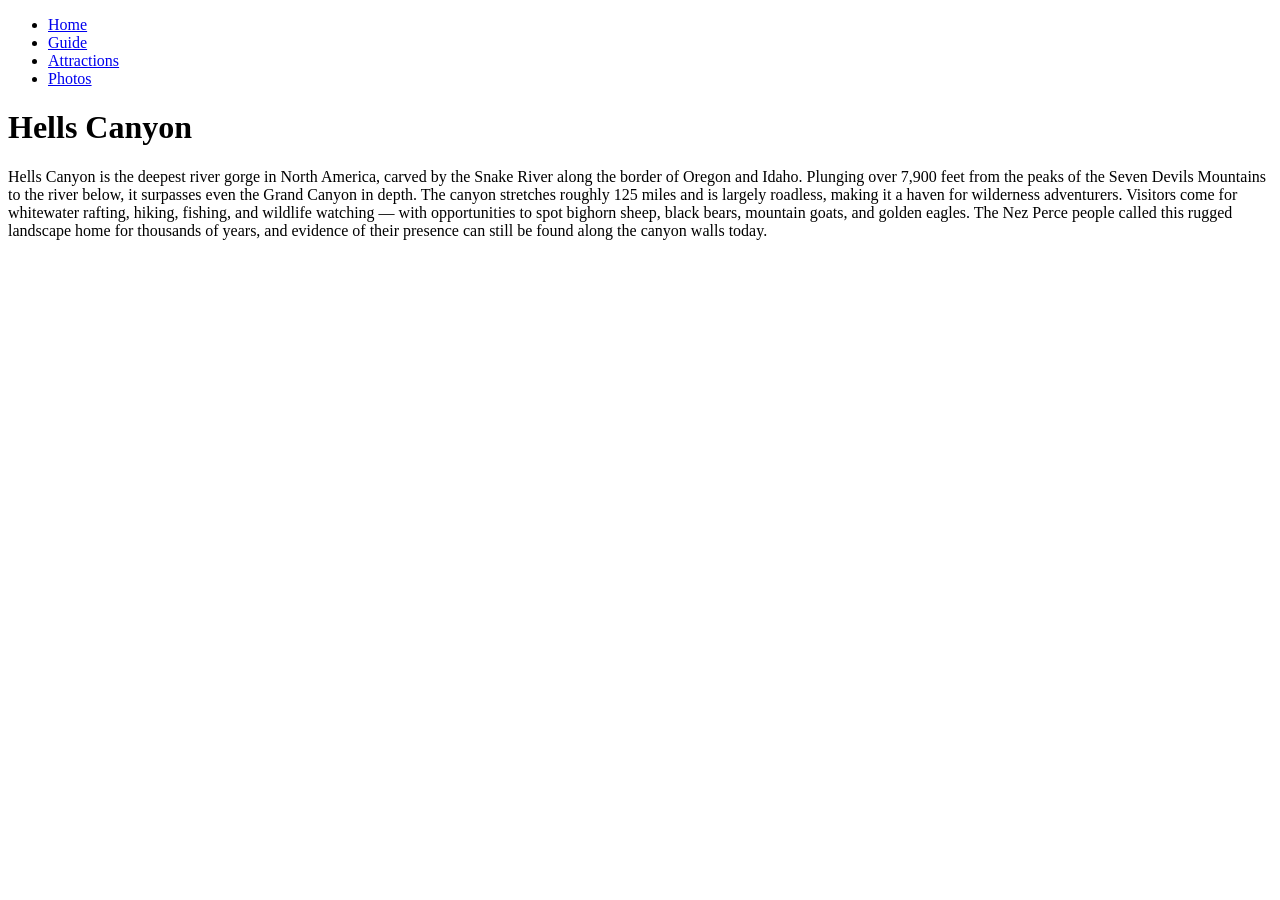
==== index.html @ 32e62834 "add home page html" ====
<!DOCTYPE html>
<html lang="en">
  <head>
    <meta charset="UTF-8" />
    <meta name="viewport" content="width=device-width, initial-scale=1.0" />
    <title>Hells Canyon</title>
  </head>
  <body>
    <header>
      <nav>
        <ul>
          <li><a href="#">Home</a></li>
          <li><a href="#">Guide</a></li>
          <li><a href="#">Attractions</a></li>
          <li><a href="#">Photos</a></li>
        </ul>
      </nav>
      <div class="hero">
        <h1>Hells Canyon</h1>
      </div>
    </header>

    <main>
      <section class="summary">
        <p>
          Hells Canyon is the deepest river gorge in North America, carved by the
          Snake River along the border of Oregon and Idaho. Plunging over 7,900 feet
          from the peaks of the Seven Devils Mountains to the river below, it
          surpasses even the Grand Canyon in depth. The canyon stretches roughly 125
          miles and is largely roadless, making it a haven for wilderness adventurers.
          Visitors come for whitewater rafting, hiking, fishing, and wildlife watching —
          with opportunities to spot bighorn sheep, black bears, mountain goats, and
          golden eagles. The Nez Perce people called this rugged landscape home for
          thousands of years, and evidence of their presence can still be found along
          the canyon walls today.
        </p>
      </section>
    </main>
  </body>
</html>
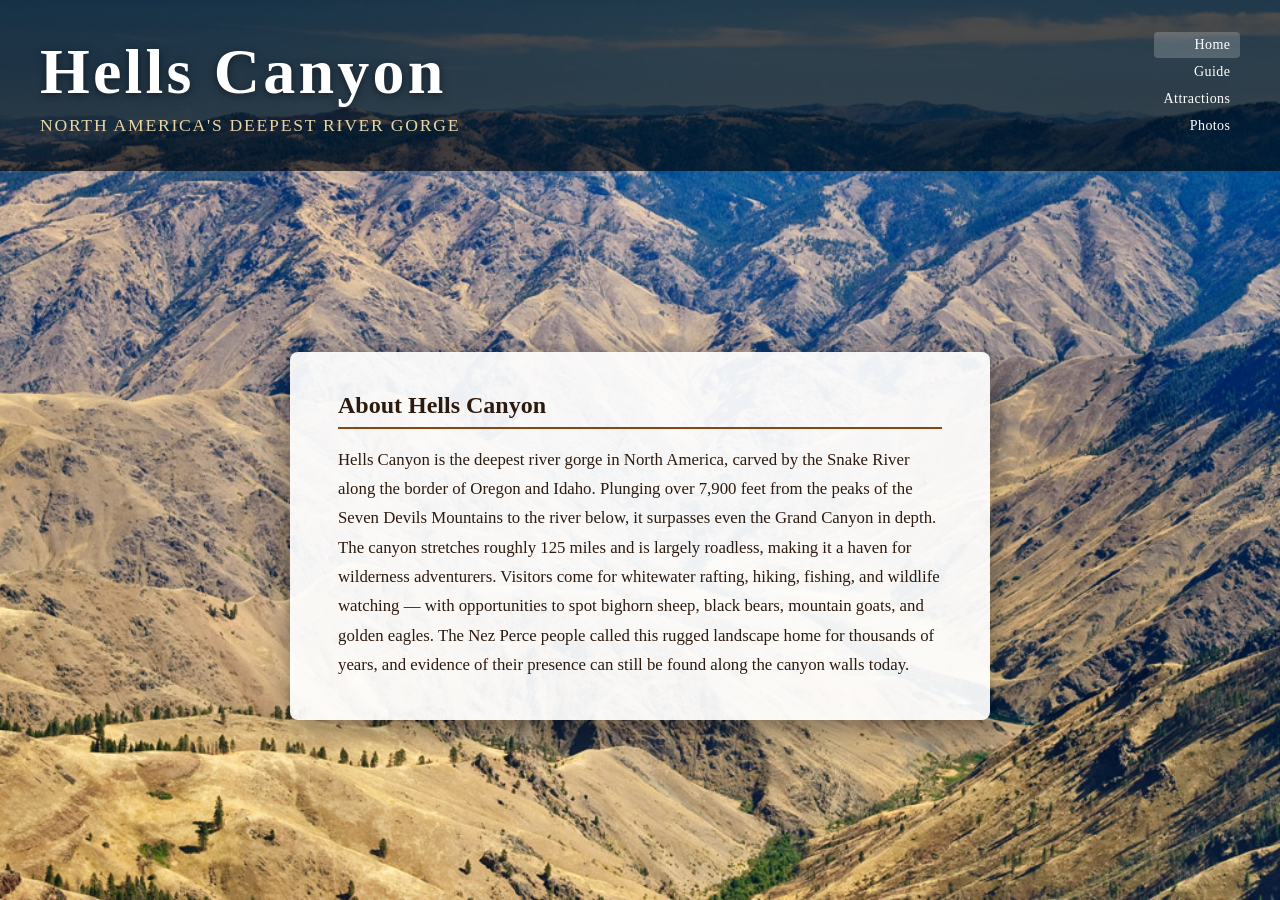
==== commit 3defecad: "Claude's first pass at CSS" ====
--- a/index.html
+++ b/index.html
@@ -4,24 +4,15 @@
     <meta charset="UTF-8" />
     <meta name="viewport" content="width=device-width, initial-scale=1.0" />
     <title>Hells Canyon</title>
+    <link rel="stylesheet" href="/style.css" />
+    <script src="/components/site-header.js" defer></script>
   </head>
   <body>
-    <header>
-      <nav>
-        <ul>
-          <li><a href="#">Home</a></li>
-          <li><a href="#">Guide</a></li>
-          <li><a href="#">Attractions</a></li>
-          <li><a href="#">Photos</a></li>
-        </ul>
-      </nav>
-      <div class="hero">
-        <h1>Hells Canyon</h1>
-      </div>
-    </header>
+    <site-header></site-header>
 
     <main>
       <section class="summary">
+        <h2>About Hells Canyon</h2>
         <p>
           Hells Canyon is the deepest river gorge in North America, carved by the
           Snake River along the border of Oregon and Idaho. Plunging over 7,900 feet
--- a/style.css
+++ b/style.css
@@ -0,0 +1,331 @@
+*, *::before, *::after {
+  box-sizing: border-box;
+  margin: 0;
+  padding: 0;
+}
+
+body {
+  min-height: 100vh;
+  display: flex;
+  flex-direction: column;
+  background-image: url('images/photos/background.jpg');
+  background-size: cover;
+  background-position: center;
+  background-attachment: fixed;
+  font-family: Georgia, serif;
+}
+
+/* ===== CUSTOM ELEMENTS ===== */
+
+site-header {
+  display: contents;
+}
+
+attraction-card {
+  display: contents;
+}
+
+/* ===== HEADER ===== */
+
+header {
+  width: 100%;
+}
+
+.header-inner {
+  background-color: rgba(0, 0, 0, 0.65);
+  padding: 2rem 2.5rem;
+  display: flex;
+  flex-direction: row;
+  justify-content: space-between;
+  align-items: center;
+  gap: 1.5rem;
+}
+
+.header-text {
+  display: flex;
+  flex-direction: column;
+  gap: 0.4rem;
+}
+
+h1 {
+  color: #ffffff;
+  font-size: clamp(2rem, 5vw, 4rem);
+  letter-spacing: 0.05em;
+  text-shadow: 0 2px 8px rgba(0, 0, 0, 0.5);
+}
+
+.tagline {
+  color: #e8d5a3;
+  font-size: clamp(0.8rem, 1.5vw, 1.1rem);
+  letter-spacing: 0.1em;
+  text-transform: uppercase;
+}
+
+/* ===== DESKTOP NAV ===== */
+
+.header-nav ul {
+  list-style: none;
+  display: flex;
+  flex-direction: column;
+  gap: 0.1rem;
+}
+
+.header-nav a {
+  color: #ffffff;
+  text-decoration: none;
+  padding: 0.3rem 0.6rem;
+  display: block;
+  border-radius: 4px;
+  font-size: 0.875rem;
+  letter-spacing: 0.03em;
+  text-align: right;
+  transition: background-color 0.2s;
+}
+
+.header-nav a:hover,
+.header-nav a[aria-current="page"] {
+  background-color: rgba(255, 255, 255, 0.2);
+}
+
+.hamburger-wrap {
+  display: none;
+}
+
+/* ===== MAIN ===== */
+
+main {
+  flex: 1;
+  display: flex;
+  flex-direction: column;
+  align-items: center;
+  padding: 3rem 1.5rem;
+  gap: 2rem;
+}
+
+/* ===== HOME: SUMMARY BOX ===== */
+
+.summary {
+  background-color: rgba(255, 255, 255, 0.93);
+  border-radius: 8px;
+  max-width: 700px;
+  width: 100%;
+  padding: 2.5rem 3rem;
+  display: grid;
+  gap: 1rem;
+  box-shadow: 0 8px 32px rgba(0, 0, 0, 0.45);
+  margin: auto;
+}
+
+.summary h2 {
+  color: #2c1a0e;
+  font-size: 1.5rem;
+  border-bottom: 2px solid #8b4513;
+  padding-bottom: 0.5rem;
+}
+
+.summary p {
+  color: #2c1a0e;
+  font-size: 1.05rem;
+  line-height: 1.75;
+}
+
+/* ===== GUIDE / ATTRACTIONS: SECTION HEADING ===== */
+
+main > h2 {
+  color: #ffffff;
+  font-size: 1.75rem;
+  letter-spacing: 0.04em;
+  text-shadow: 0 2px 8px rgba(0, 0, 0, 0.6);
+  text-align: center;
+  max-width: 900px;
+  width: 100%;
+}
+
+/* ===== ATTRACTION CARDS ===== */
+
+.card {
+  display: flex;
+  flex-direction: row;
+  max-width: 900px;
+  width: 100%;
+  background-color: rgba(255, 255, 255, 0.93);
+  border-radius: 8px;
+  overflow: hidden;
+  box-shadow: 0 4px 24px rgba(0, 0, 0, 0.4);
+  padding: 0.75rem;
+  gap: 0.75rem;
+}
+
+.card--flip {
+  flex-direction: row-reverse;
+}
+
+.card img {
+  width: 45%;
+  object-fit: cover;
+  display: block;
+  flex-shrink: 0;
+  border-radius: 4px;
+}
+
+.card__content {
+  flex: 1;
+  padding: 2rem 2.5rem;
+  display: flex;
+  flex-direction: column;
+  justify-content: center;
+  gap: 1rem;
+}
+
+.card__content h3 {
+  color: #2c1a0e;
+  font-size: 1.4rem;
+  border-bottom: 2px solid #8b4513;
+  padding-bottom: 0.5rem;
+}
+
+.card__content p {
+  color: #2c1a0e;
+  line-height: 1.75;
+}
+
+/* ===== PHOTO GALLERY ===== */
+
+.gallery {
+  display: grid;
+  grid-template-columns: repeat(auto-fill, minmax(280px, 1fr));
+  gap: 1.5rem;
+  max-width: 1200px;
+  width: 100%;
+}
+
+figure {
+  display: flex;
+  flex-direction: column;
+  gap: 0.5rem;
+  background-color: rgba(255, 255, 255, 0.93);
+  border-radius: 8px;
+  overflow: hidden;
+  box-shadow: 0 4px 16px rgba(0, 0, 0, 0.35);
+  padding: 0.75rem;
+}
+
+figure img {
+  width: 100%;
+  aspect-ratio: 4 / 3;
+  object-fit: cover;
+  display: block;
+  border-radius: 4px;
+}
+
+figcaption {
+  color: #2c1a0e;
+  font-size: 0.875rem;
+  line-height: 1.5;
+  font-style: italic;
+}
+
+/* ===== MOBILE ===== */
+
+@media (max-width: 768px) {
+
+  .header-nav {
+    display: none;
+  }
+
+  .header-inner {
+    padding: 1.5rem 1.25rem;
+  }
+
+  .hamburger-wrap {
+    display: block;
+    position: relative;
+  }
+
+  .hamburger-btn {
+    background: none;
+    border: 2px solid rgba(255, 255, 255, 0.7);
+    border-radius: 4px;
+    cursor: pointer;
+    padding: 0.4rem 0.5rem;
+    display: flex;
+    flex-direction: column;
+    gap: 5px;
+  }
+
+  .hamburger-btn span {
+    display: block;
+    width: 22px;
+    height: 2px;
+    background: #ffffff;
+    border-radius: 2px;
+  }
+
+  .mobile-nav {
+    display: none;
+    position: absolute;
+    top: 100%;
+    right: 0;
+    background-color: rgba(20, 10, 5, 0.75);
+    border-radius: 6px;
+    padding: 1rem 0.5rem 0.5rem;
+    min-width: 160px;
+    z-index: 100;
+    box-shadow: 0 6px 20px rgba(0, 0, 0, 0.5);
+  }
+
+  .hamburger-wrap:hover .mobile-nav {
+    display: block;
+  }
+
+  .mobile-nav ul {
+    list-style: none;
+    display: flex;
+    flex-direction: column;
+    gap: 0.25rem;
+  }
+
+  .mobile-nav a {
+    color: #ffffff;
+    text-decoration: none;
+    padding: 0.65rem 1rem;
+    display: block;
+    border-radius: 4px;
+    font-size: 1rem;
+    transition: background-color 0.2s;
+  }
+
+  .mobile-nav a:hover,
+  .mobile-nav a[aria-current="page"] {
+    background-color: rgba(255, 255, 255, 0.2);
+  }
+
+  .card,
+  .card--flip {
+    flex-direction: column;
+  }
+
+  .card img {
+    width: 100%;
+    max-height: 240px;
+    border-radius: 4px;
+  }
+
+  .card__content {
+    padding: 1.5rem;
+  }
+
+  main {
+    padding: 2rem 1rem;
+    gap: 1.5rem;
+  }
+
+  .summary {
+    padding: 1.5rem;
+  }
+
+  .gallery {
+    grid-template-columns: repeat(auto-fill, minmax(240px, 1fr));
+    gap: 1rem;
+  }
+}
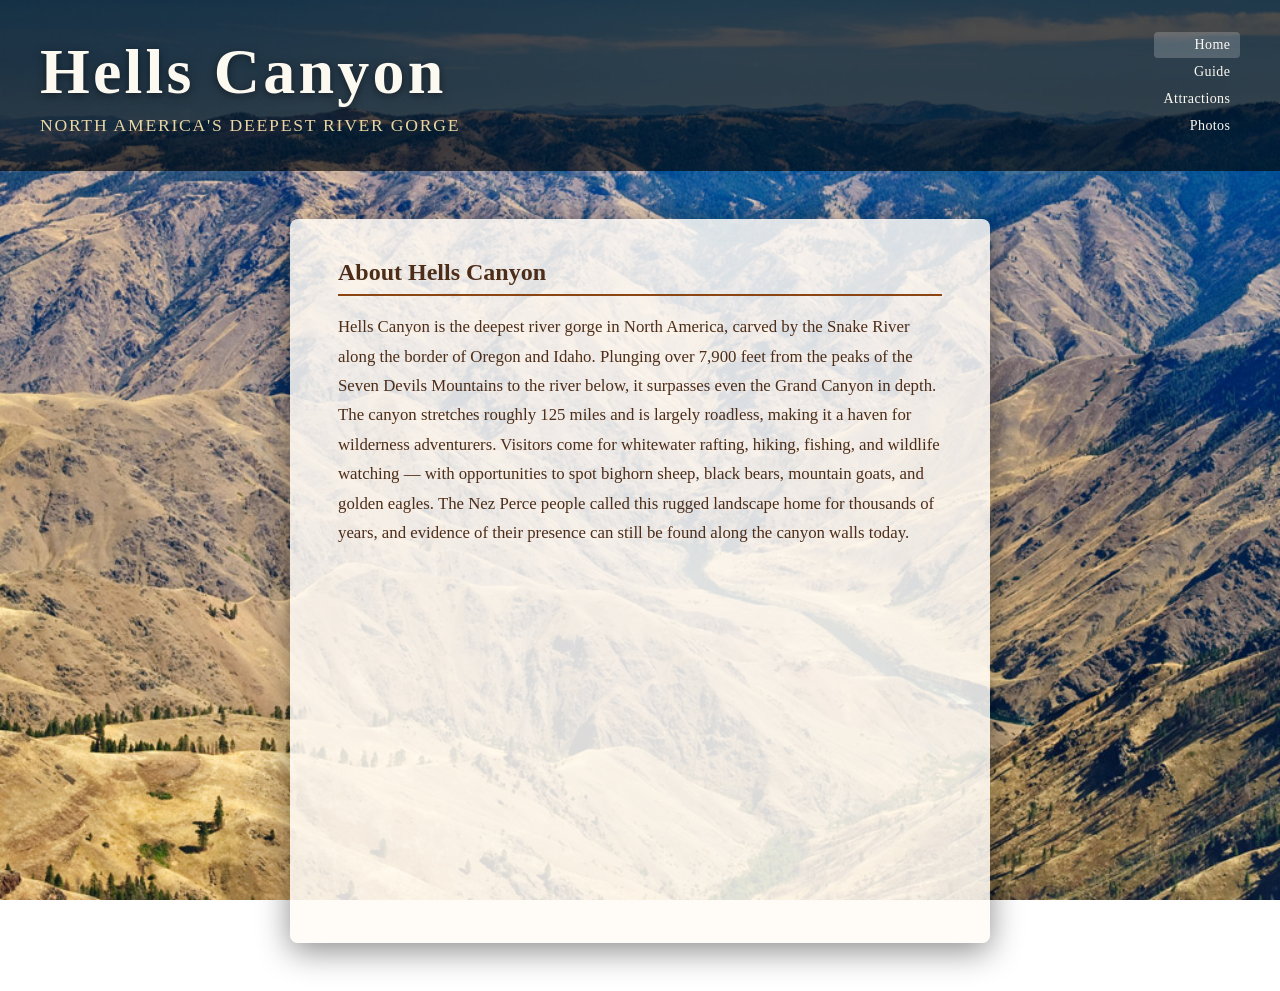
==== commit 01b61d1d: "add video embed" ====
--- a/index.html
+++ b/index.html
@@ -1,4 +1,4 @@
-<!DOCTYPE html>
+<!doctype html>
 <html lang="en">
   <head>
     <meta charset="UTF-8" />
@@ -14,17 +14,27 @@
       <section class="summary">
         <h2>About Hells Canyon</h2>
         <p>
-          Hells Canyon is the deepest river gorge in North America, carved by the
-          Snake River along the border of Oregon and Idaho. Plunging over 7,900 feet
-          from the peaks of the Seven Devils Mountains to the river below, it
-          surpasses even the Grand Canyon in depth. The canyon stretches roughly 125
-          miles and is largely roadless, making it a haven for wilderness adventurers.
-          Visitors come for whitewater rafting, hiking, fishing, and wildlife watching —
-          with opportunities to spot bighorn sheep, black bears, mountain goats, and
-          golden eagles. The Nez Perce people called this rugged landscape home for
-          thousands of years, and evidence of their presence can still be found along
-          the canyon walls today.
+          Hells Canyon is the deepest river gorge in North America, carved by
+          the Snake River along the border of Oregon and Idaho. Plunging over
+          7,900 feet from the peaks of the Seven Devils Mountains to the river
+          below, it surpasses even the Grand Canyon in depth. The canyon
+          stretches roughly 125 miles and is largely roadless, making it a haven
+          for wilderness adventurers. Visitors come for whitewater rafting,
+          hiking, fishing, and wildlife watching — with opportunities to spot
+          bighorn sheep, black bears, mountain goats, and golden eagles. The Nez
+          Perce people called this rugged landscape home for thousands of years,
+          and evidence of their presence can still be found along the canyon
+          walls today.
         </p>
+        <div class="video-container">
+          <iframe
+            title="YouTube video player"
+            src="https://www.youtube.com/embed/8YflLKhYuxY?autoplay=1&mute=1"
+            referrerpolicy="strict-origin-when-cross-origin"
+            frameborder="0"
+          >
+          </iframe>
+        </div>
       </section>
     </main>
   </body>
--- a/style.css
+++ b/style.css
@@ -1,14 +1,30 @@
-*, *::before, *::after {
+*,
+*::before,
+*::after {
   box-sizing: border-box;
   margin: 0;
   padding: 0;
 }
 
+/* ===== COLORS ===== */
+
+:root {
+  --color-text: #4d2d17;
+  --color-accent: #8b4513;
+  --color-tagline: #e8d5a3;
+  --color-white: #fcf9f1;
+  --color-bg-card: rgba(255, 252, 247, 0.85);
+  --color-nav-hover: rgba(255, 255, 255, 0.2);
+  --color-hamburger-border: rgba(255, 255, 255, 0.7);
+  --color-bg-header: rgba(0, 0, 0, 0.65);
+  --color-bg-mobile-nav: rgba(20, 10, 5, 0.8);
+}
+
 body {
   min-height: 100vh;
   display: flex;
   flex-direction: column;
-  background-image: url('images/photos/background.jpg');
+  background-image: url("images/photos/background.jpg");
   background-size: cover;
   background-position: center;
   background-attachment: fixed;
@@ -32,7 +48,7 @@
 }
 
 .header-inner {
-  background-color: rgba(0, 0, 0, 0.65);
+  background-color: var(--color-bg-header);
   padding: 2rem 2.5rem;
   display: flex;
   flex-direction: row;
@@ -48,14 +64,14 @@
 }
 
 h1 {
-  color: #ffffff;
+  color: var(--color-white);
   font-size: clamp(2rem, 5vw, 4rem);
   letter-spacing: 0.05em;
   text-shadow: 0 2px 8px rgba(0, 0, 0, 0.5);
 }
 
 .tagline {
-  color: #e8d5a3;
+  color: var(--color-tagline);
   font-size: clamp(0.8rem, 1.5vw, 1.1rem);
   letter-spacing: 0.1em;
   text-transform: uppercase;
@@ -71,7 +87,7 @@
 }
 
 .header-nav a {
-  color: #ffffff;
+  color: var(--color-white);
   text-decoration: none;
   padding: 0.3rem 0.6rem;
   display: block;
@@ -84,7 +100,7 @@
 
 .header-nav a:hover,
 .header-nav a[aria-current="page"] {
-  background-color: rgba(255, 255, 255, 0.2);
+  background-color: var(--color-nav-hover);
 }
 
 .hamburger-wrap {
@@ -105,7 +121,7 @@
 /* ===== HOME: SUMMARY BOX ===== */
 
 .summary {
-  background-color: rgba(255, 255, 255, 0.93);
+  background-color: var(--color-bg-card);
   border-radius: 8px;
   max-width: 700px;
   width: 100%;
@@ -117,14 +133,22 @@
 }
 
 .summary h2 {
-  color: #2c1a0e;
+  color: var(--color-text);
   font-size: 1.5rem;
-  border-bottom: 2px solid #8b4513;
+  border-bottom: 2px solid var(--color-accent);
   padding-bottom: 0.5rem;
 }
 
+.video-container iframe {
+  width: 100%;
+  height: auto;
+  aspect-ratio: 16 / 9;
+  display: block;
+  border-radius: 4px;
+}
+
 .summary p {
-  color: #2c1a0e;
+  color: var(--color-text);
   font-size: 1.05rem;
   line-height: 1.75;
 }
@@ -132,13 +156,15 @@
 /* ===== GUIDE / ATTRACTIONS: SECTION HEADING ===== */
 
 main > h2 {
-  color: #ffffff;
+  color: var(--color-text);
   font-size: 1.75rem;
   letter-spacing: 0.04em;
-  text-shadow: 0 2px 8px rgba(0, 0, 0, 0.6);
   text-align: center;
-  max-width: 900px;
-  width: 100%;
+  width: fit-content;
+  background-color: var(--color-bg-card);
+  border-radius: 8px;
+  padding: 1rem 2rem;
+  box-shadow: 0 4px 24px rgba(0, 0, 0, 0.4);
 }
 
 /* ===== ATTRACTION CARDS ===== */
@@ -148,7 +174,7 @@
   flex-direction: row;
   max-width: 900px;
   width: 100%;
-  background-color: rgba(255, 255, 255, 0.93);
+  background-color: var(--color-bg-card);
   border-radius: 8px;
   overflow: hidden;
   box-shadow: 0 4px 24px rgba(0, 0, 0, 0.4);
@@ -178,14 +204,14 @@
 }
 
 .card__content h3 {
-  color: #2c1a0e;
+  color: var(--color-text);
   font-size: 1.4rem;
-  border-bottom: 2px solid #8b4513;
+  border-bottom: 2px solid var(--color-accent);
   padding-bottom: 0.5rem;
 }
 
 .card__content p {
-  color: #2c1a0e;
+  color: var(--color-text);
   line-height: 1.75;
 }
 
@@ -203,7 +229,7 @@
   display: flex;
   flex-direction: column;
   gap: 0.5rem;
-  background-color: rgba(255, 255, 255, 0.93);
+  background-color: var(--color-bg-card);
   border-radius: 8px;
   overflow: hidden;
   box-shadow: 0 4px 16px rgba(0, 0, 0, 0.35);
@@ -219,7 +245,7 @@
 }
 
 figcaption {
-  color: #2c1a0e;
+  color: var(--color-text);
   font-size: 0.875rem;
   line-height: 1.5;
   font-style: italic;
@@ -227,8 +253,7 @@
 
 /* ===== MOBILE ===== */
 
-@media (max-width: 768px) {
-
+@media (max-width: 650px) {
   .header-nav {
     display: none;
   }
@@ -244,7 +269,7 @@
 
   .hamburger-btn {
     background: none;
-    border: 2px solid rgba(255, 255, 255, 0.7);
+    border: 2px solid var(--color-hamburger-border);
     border-radius: 4px;
     cursor: pointer;
     padding: 0.4rem 0.5rem;
@@ -257,7 +282,7 @@
     display: block;
     width: 22px;
     height: 2px;
-    background: #ffffff;
+    background: var(--color-white);
     border-radius: 2px;
   }
 
@@ -266,7 +291,7 @@
     position: absolute;
     top: 100%;
     right: 0;
-    background-color: rgba(20, 10, 5, 0.75);
+    background-color: var(--color-bg-mobile-nav);
     border-radius: 6px;
     padding: 1rem 0.5rem 0.5rem;
     min-width: 160px;
@@ -286,7 +311,7 @@
   }
 
   .mobile-nav a {
-    color: #ffffff;
+    color: var(--color-white);
     text-decoration: none;
     padding: 0.65rem 1rem;
     display: block;
@@ -297,7 +322,7 @@
 
   .mobile-nav a:hover,
   .mobile-nav a[aria-current="page"] {
-    background-color: rgba(255, 255, 255, 0.2);
+    background-color: var(--color-nav-hover);
   }
 
   .card,
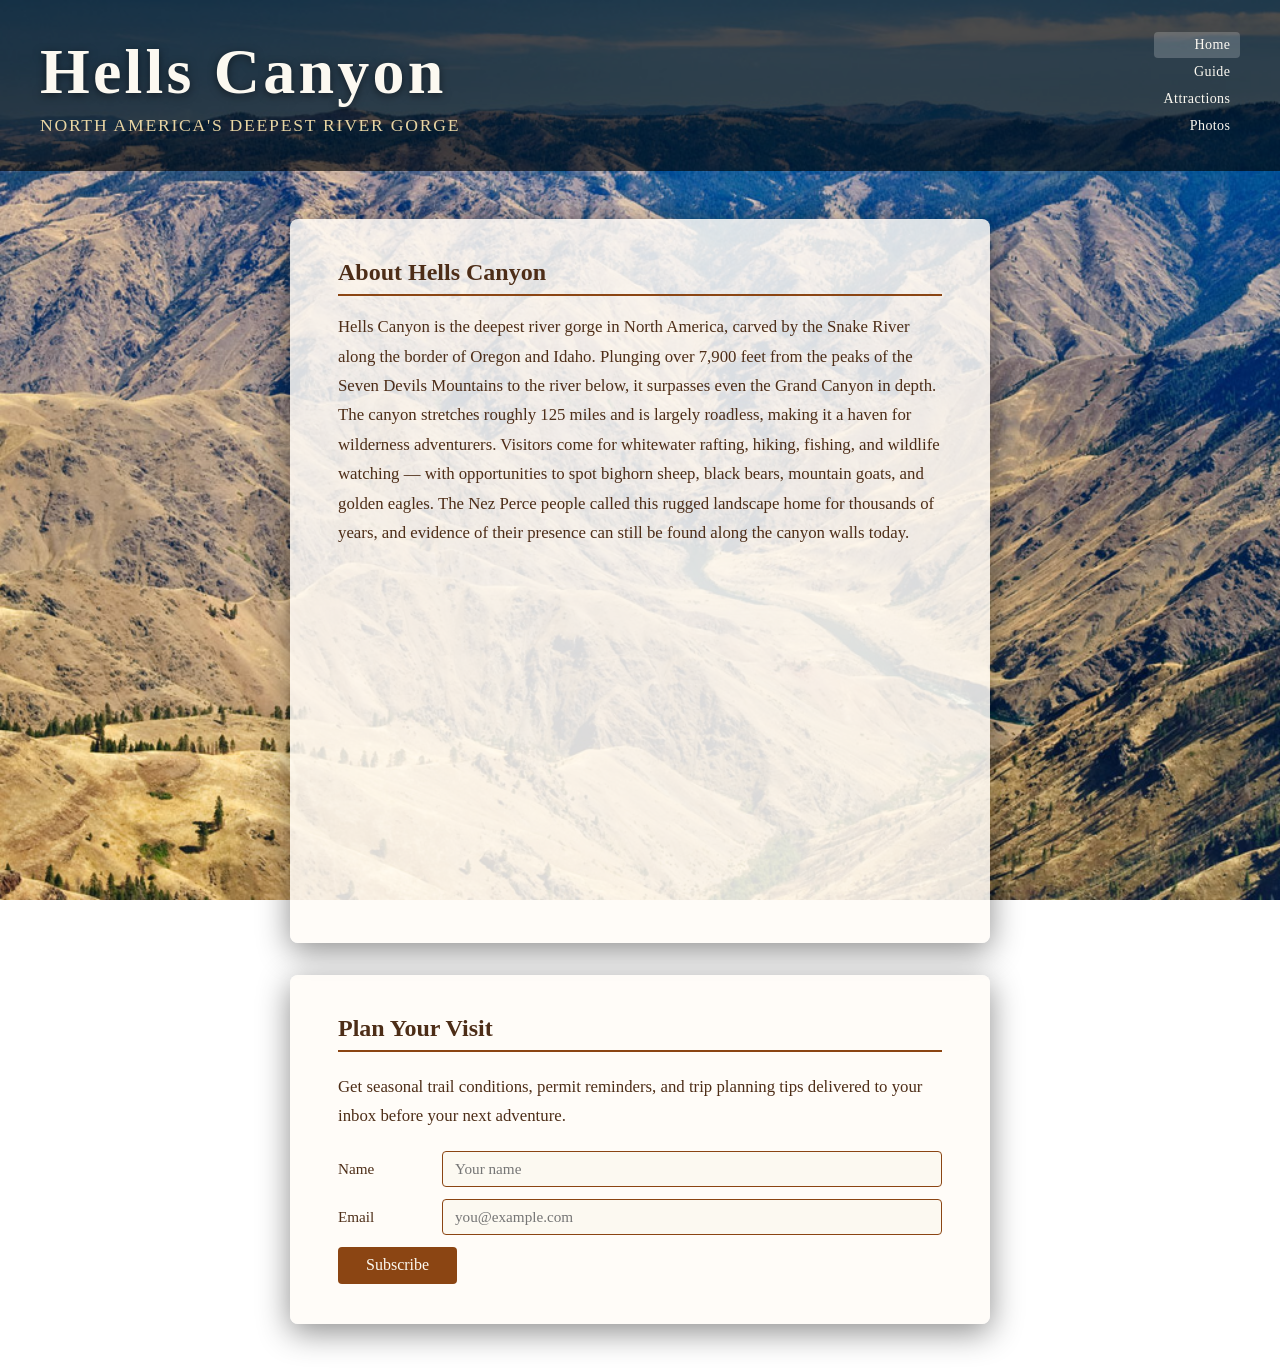
==== commit 55da8e0f: "add newsletter signup" ====
--- a/index.html
+++ b/index.html
@@ -36,6 +36,21 @@
           </iframe>
         </div>
       </section>
+      <section class="newsletter">
+        <h2>Plan Your Visit</h2>
+        <p>Get seasonal trail conditions, permit reminders, and trip planning tips delivered to your inbox before your next adventure.</p>
+        <form action="#" method="post">
+          <div class="form-row">
+            <label for="name">Name</label>
+            <input type="text" id="name" name="name" placeholder="Your name" autocomplete="name" />
+          </div>
+          <div class="form-row">
+            <label for="email">Email</label>
+            <input type="email" id="email" name="email" placeholder="you@example.com" autocomplete="email" required />
+          </div>
+          <button type="submit">Subscribe</button>
+        </form>
+      </section>
     </main>
   </body>
 </html>
--- a/style.css
+++ b/style.css
@@ -151,6 +151,81 @@
   color: var(--color-text);
   font-size: 1.05rem;
   line-height: 1.75;
+}
+
+/* ===== HOME: NEWSLETTER FORM ===== */
+
+.newsletter {
+  background-color: var(--color-bg-card);
+  border-radius: 8px;
+  max-width: 700px;
+  width: 100%;
+  padding: 2.5rem 3rem;
+  display: grid;
+  gap: 1.25rem;
+  box-shadow: 0 8px 32px rgba(0, 0, 0, 0.45);
+}
+
+.newsletter h2 {
+  color: var(--color-text);
+  font-size: 1.5rem;
+  border-bottom: 2px solid var(--color-accent);
+  padding-bottom: 0.5rem;
+}
+
+.newsletter p {
+  color: var(--color-text);
+  font-size: 1.05rem;
+  line-height: 1.75;
+}
+
+.newsletter form {
+  display: grid;
+  gap: 0.75rem;
+}
+
+.form-row {
+  display: grid;
+  grid-template-columns: 6rem 1fr;
+  align-items: center;
+  gap: 0.5rem;
+}
+
+.form-row label {
+  color: var(--color-text);
+  font-size: 0.95rem;
+}
+
+.form-row input {
+  padding: 0.5rem 0.75rem;
+  border: 1px solid var(--color-accent);
+  border-radius: 4px;
+  font-family: inherit;
+  font-size: 0.95rem;
+  color: var(--color-text);
+  background-color: var(--color-white);
+}
+
+.form-row input:focus {
+  outline: 2px solid var(--color-accent);
+  outline-offset: 1px;
+}
+
+.newsletter button {
+  justify-self: start;
+  padding: 0.6rem 1.75rem;
+  background-color: var(--color-accent);
+  color: var(--color-white);
+  border: none;
+  border-radius: 4px;
+  font-family: inherit;
+  font-size: 1rem;
+  cursor: pointer;
+  transition: opacity 0.2s;
+}
+
+.newsletter button:hover {
+  opacity: 0.85;
 }
 
 /* ===== GUIDE / ATTRACTIONS: SECTION HEADING ===== */
@@ -349,6 +424,14 @@
     padding: 1.5rem;
   }
 
+  .newsletter {
+    padding: 1.5rem;
+  }
+
+  .form-row {
+    grid-template-columns: 1fr;
+  }
+
   .gallery {
     grid-template-columns: repeat(auto-fill, minmax(240px, 1fr));
     gap: 1rem;
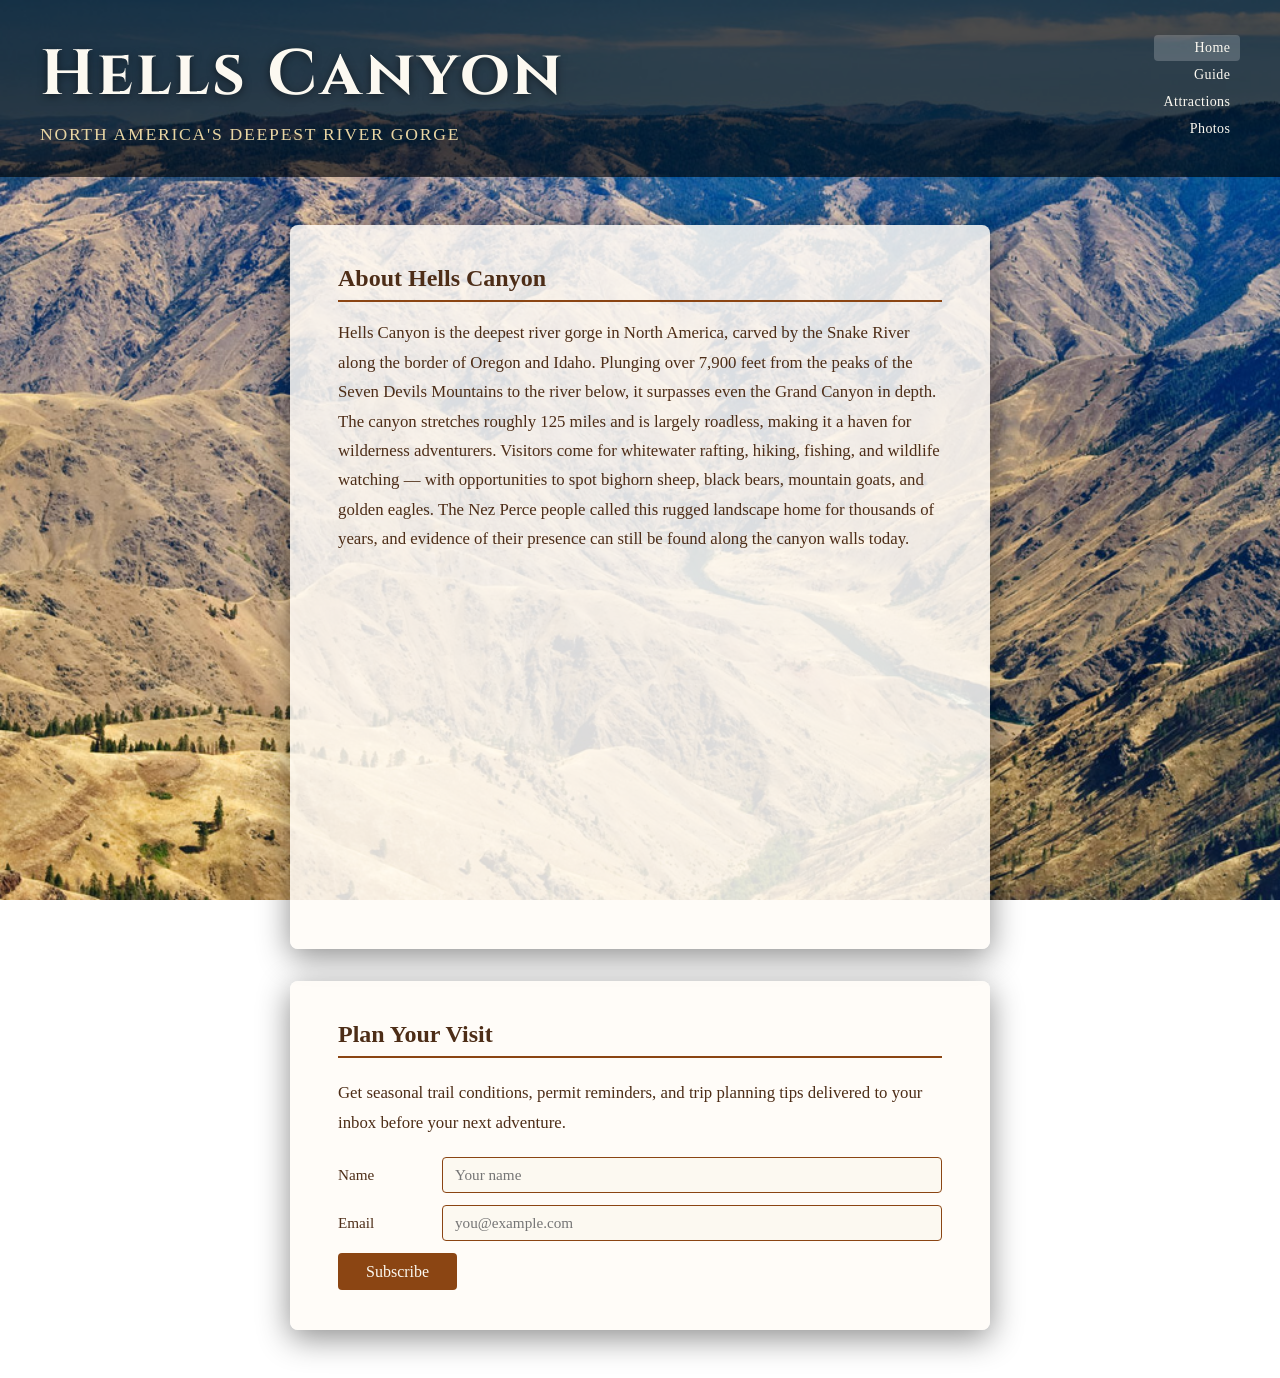
==== commit 6d17234c: "add custom font to header" ====
--- a/index.html
+++ b/index.html
@@ -4,6 +4,9 @@
     <meta charset="UTF-8" />
     <meta name="viewport" content="width=device-width, initial-scale=1.0" />
     <title>Hells Canyon</title>
+    <link rel="preconnect" href="https://fonts.googleapis.com" />
+    <link rel="preconnect" href="https://fonts.gstatic.com" crossorigin />
+    <link rel="stylesheet" href="https://fonts.googleapis.com/css2?family=Cinzel:wght@400;700&display=swap" />
     <link rel="stylesheet" href="/style.css" />
     <script src="/components/site-header.js" defer></script>
   </head>
--- a/style.css
+++ b/style.css
@@ -9,6 +9,8 @@
 /* ===== COLORS ===== */
 
 :root {
+  --font-header: "Cinzel", Georgia, serif;
+
   --color-text: #4d2d17;
   --color-accent: #8b4513;
   --color-tagline: #e8d5a3;
@@ -64,6 +66,7 @@
 }
 
 h1 {
+  font-family: var(--font-header);
   color: var(--color-white);
   font-size: clamp(2rem, 5vw, 4rem);
   letter-spacing: 0.05em;
